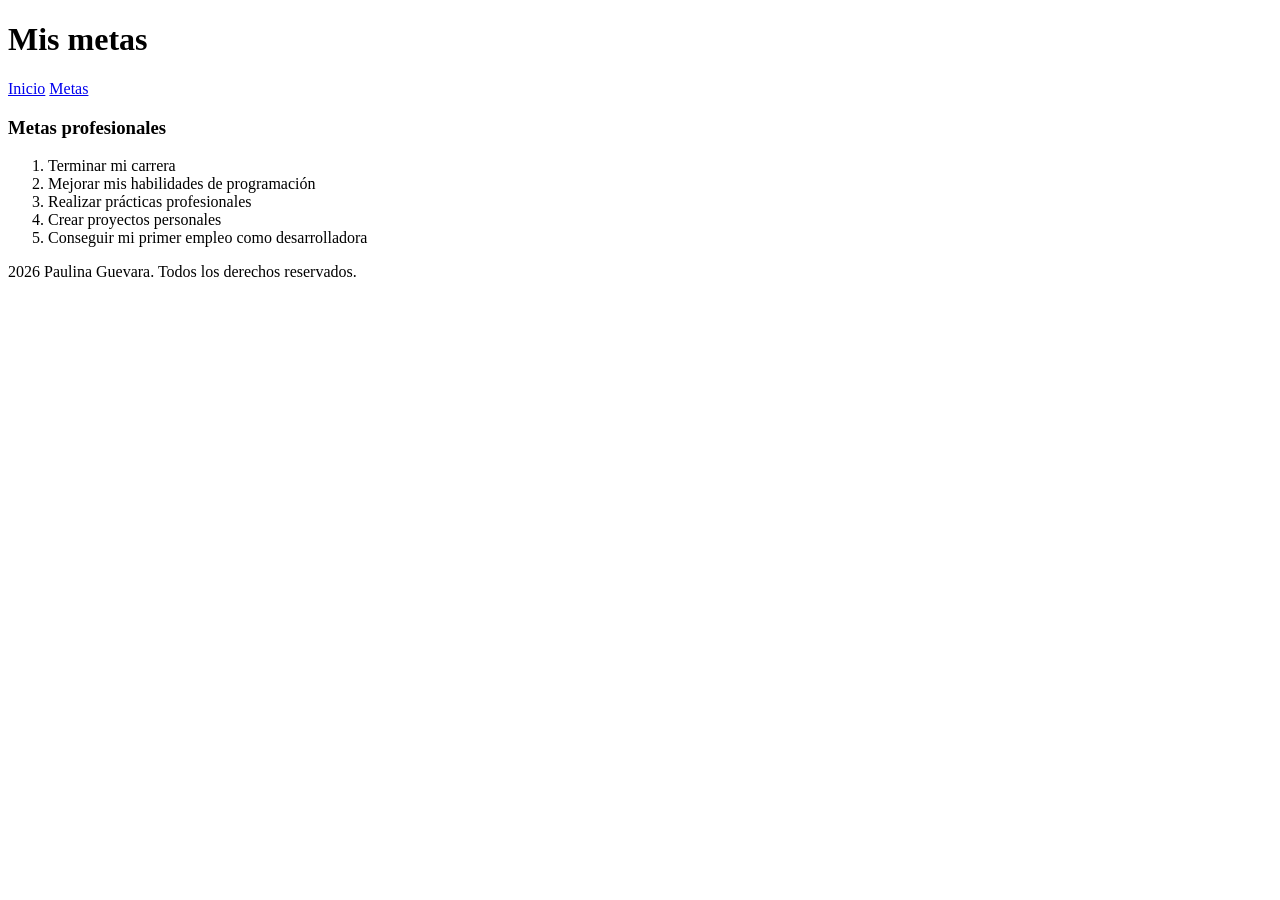
==== src/main/resources/static/metas.html @ 9cc8dcd0 "Info en inicio y metas" ====
<!DOCTYPE html>
<html lang="es">
<head>
    <meta charset="UTF-8">
    <title>Metas - Paulina Guevara</title>
</head>

<body>

<header>
    <h1>Mis metas</h1>

    <nav>
        <a href="index.html">Inicio</a>
        <a href="metas.html">Metas</a>
    </nav>
</header>

<main>

    <h3>Metas profesionales</h3>

    <ol>
        <li>Terminar mi carrera</li>
        <li>Mejorar mis habilidades de programación</li>
        <li>Realizar prácticas profesionales</li>
        <li>Crear proyectos personales</li>
        <li>Conseguir mi primer empleo como desarrolladora</li>
    </ol>

</main>

<footer>
    <p>2026 Paulina Guevara. Todos los derechos reservados.</p>
</footer>

</body>
</html>
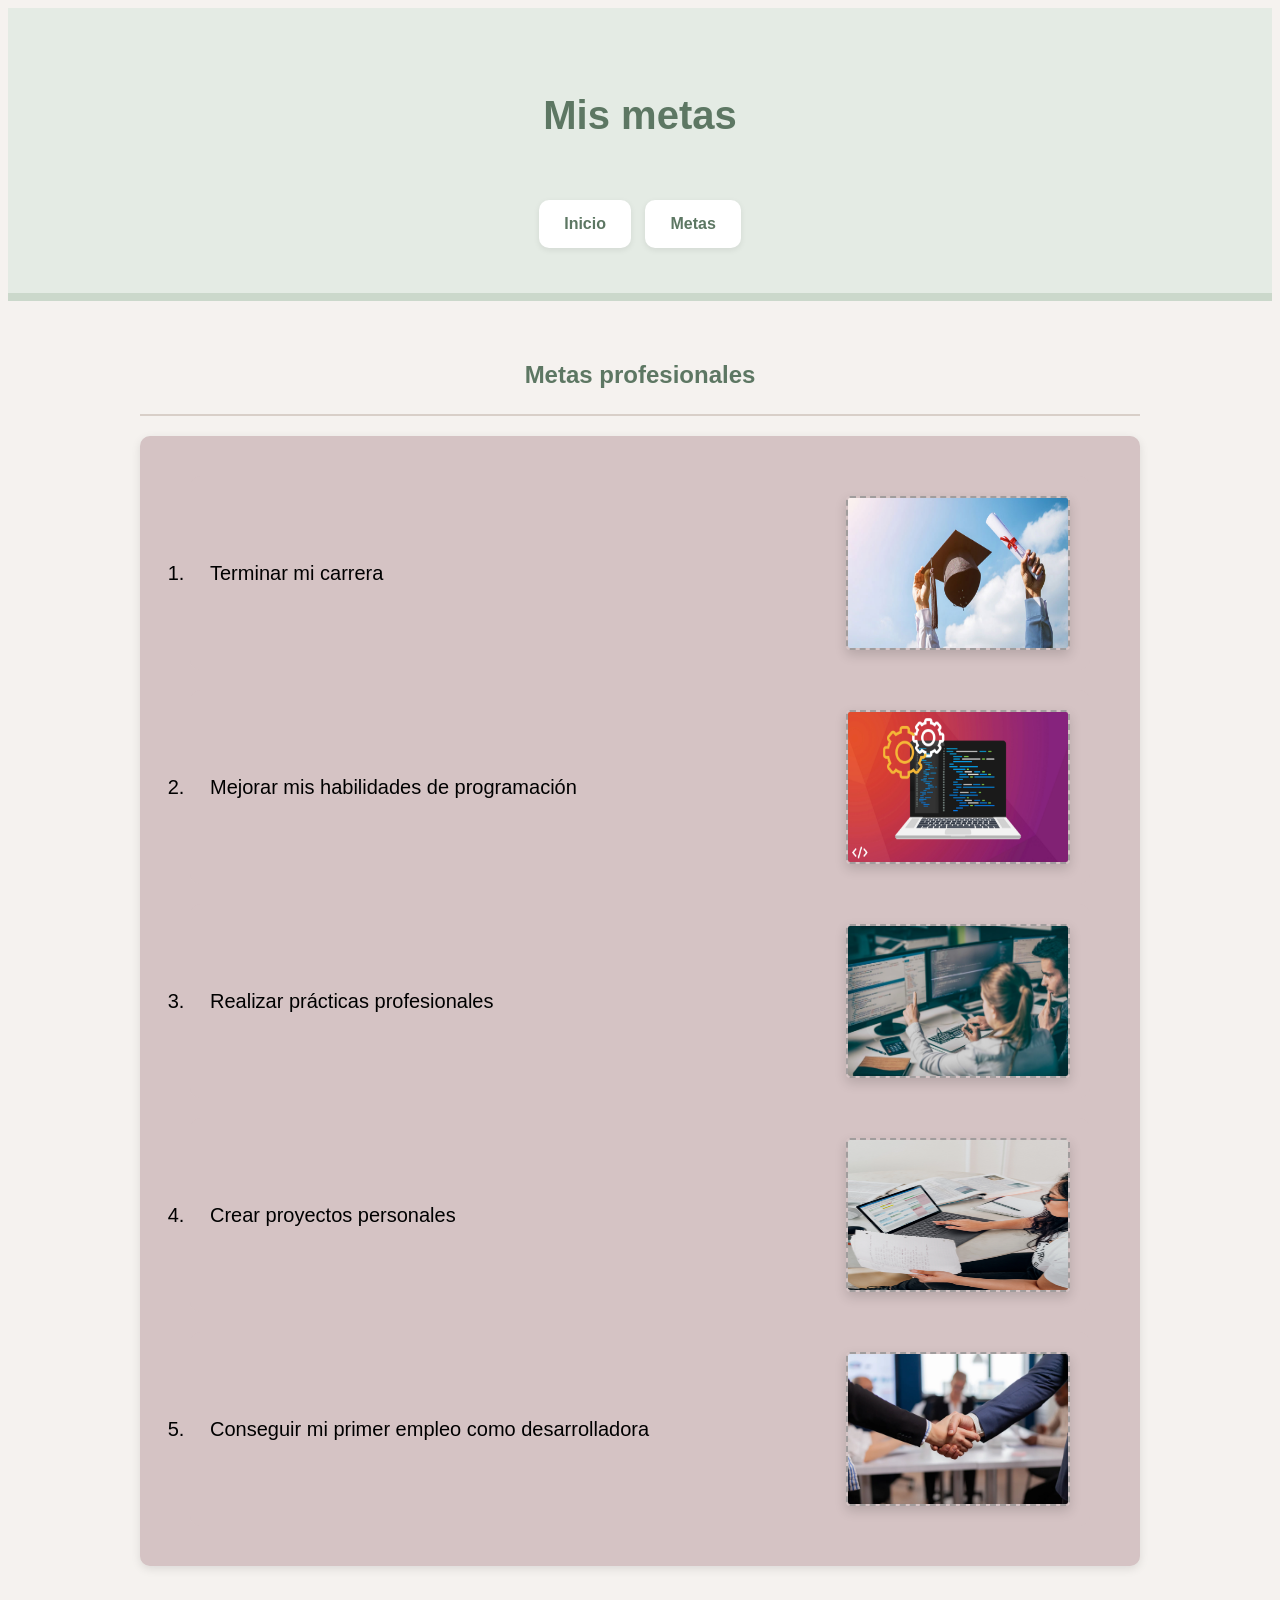
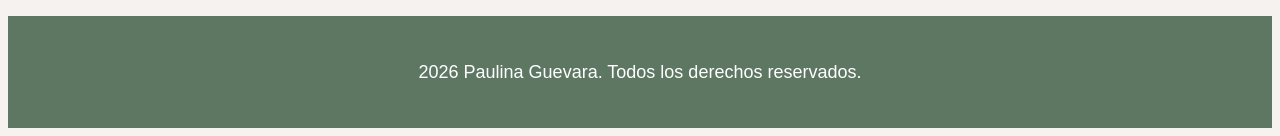
==== commit a4aab8e8: "diseño de pags inicio y metas" ====
--- a/src/main/resources/static/metas.html
+++ b/src/main/resources/static/metas.html
@@ -3,6 +3,7 @@
 <head>
     <meta charset="UTF-8">
     <title>Metas - Paulina Guevara</title>
+    <link rel="stylesheet" href="styles.css">
 </head>
 
 <body>
@@ -18,14 +19,45 @@
 
 <main>
 
-    <h3>Metas profesionales</h3>
+    <h2>Metas profesionales</h2>
 
-    <ol>
-        <li>Terminar mi carrera</li>
-        <li>Mejorar mis habilidades de programación</li>
-        <li>Realizar prácticas profesionales</li>
-        <li>Crear proyectos personales</li>
-        <li>Conseguir mi primer empleo como desarrolladora</li>
+    <ol id="metas">
+
+        <li class="meta">
+            <div class="meta-contenido">
+                <span>Terminar mi carrera</span>
+                <img src="imagenes/img-grad.png" alt="Graduación">
+            </div>
+        </li>
+
+        <li class="meta">
+            <div class="meta-contenido">
+                <span>Mejorar mis habilidades de programación</span>
+                <img src="imagenes/img-progra.png" alt="Programación">
+            </div>
+        </li>
+
+        <li class="meta">
+            <div class="meta-contenido">
+                <span>Realizar prácticas profesionales</span>
+                <img src="imagenes/img-prac.png" alt="Prácticas profesionales">
+            </div>
+        </li>
+
+        <li class="meta">
+            <div class="meta-contenido">
+                <span>Crear proyectos personales</span>
+                <img src="imagenes/img-proyectos.png" alt="Proyectos personales">
+            </div>
+        </li>
+
+        <li class="meta">
+            <div class="meta-contenido">
+                <span>Conseguir mi primer empleo como desarrolladora</span>
+                <img src="imagenes/img-empleo.png" alt="Primer empleo">
+            </div>
+        </li>
+
     </ol>
 
 </main>
--- a/src/main/resources/static/styles.css
+++ b/src/main/resources/static/styles.css
@@ -0,0 +1,178 @@
+body {
+    font-family: 'Trebuchet MS', sans-serif;
+    background-color: #F5F2EF;
+    color: #000000;
+    line-height: 2;
+}
+
+h1, h2, h3 {
+    text-align: center;
+}
+
+h1 {
+    color: #5D7763;
+    font-size: 2.5rem;
+    margin-bottom: 5px;
+}
+
+h2 {
+    color: #5D7763;
+    margin-top: 50px;
+    border-bottom: 2px solid #D8CFC8;
+    padding-bottom: 15px;
+}
+
+h3 {
+    color: #73776d;
+}
+
+p {
+    font-size: 18px;
+}
+
+img {
+    display: block;
+    margin: 50px auto;
+    border-radius: 40px;
+    border: 5px solid white;
+    box-shadow: 0 5px 12px rgba(0, 0, 0, 0.15);
+}
+
+a {
+    color: #5D7763;
+    text-decoration: none;
+    font-weight: bold;
+}
+
+a:hover {
+    color: #6c4b54;
+    text-decoration: underline;
+}
+
+header {
+    background-color: #E4EBE4;
+    text-align: center;
+    padding: 40px 20px;
+    border-bottom: 8px solid #CBD8CB;
+}
+
+header p {
+    color: #656A60;
+    font-size: 20px;
+}
+
+nav {
+    margin-top: 40px;
+}
+
+nav a {
+    background-color: white;
+    padding: 8px 25px;
+    margin: 5px;
+    border-radius: 10px;
+    display: inline-block;
+    box-shadow: 0 2px 6px rgba(0, 0, 0, 0.08);
+}
+
+nav a:hover {
+    background-color: #F5E4DE;
+    text-decoration: none;
+}
+
+main {
+    width: 85%;
+    max-width: 1000px;
+    margin: 30px auto;
+}
+
+.destacado {
+    background-color: #F5E4DE;
+    border-left: 6px solid #bd7188;
+    border-top: 6px solid #bd7188;
+    border-radius: 8px;
+    padding: 15px 20px;
+    margin: 50px 0;
+}
+
+ul, ol {
+    background-color: white;
+    padding: 20px 50px;
+    border-radius: 10px;
+    box-shadow: 0 3px 10px rgba(0, 0, 0, 0.1);
+}
+
+li {
+    margin: 8px 0;
+}
+
+table {
+    width: 100%;
+    border-collapse: collapse;
+    margin: 20px 0 40px;
+    background-color: white;
+    box-shadow: 0 3px 10px rgba(0, 0, 0, 0.1);
+}
+
+th, td {
+    border: 2px solid #D8CFC8;
+    padding: 10px;
+    text-align: center;
+}
+
+th {
+    background-color: #DDE7DE;
+    color: #46564A;
+}
+
+tr:hover {
+    background-color: #FAF4F1;
+}
+
+#schedule th {
+    background-color: #DDE7DE;
+    padding: 12px;
+}
+
+#schedule td {
+    height: 40px;
+}
+
+.hour-schedule {
+    background-color: #F5E4DE;
+    color: #704D59;
+    font-weight: bold;
+}
+
+.meta {
+    background-color: #d5c3c4;
+    border-radius: 10px;
+    padding: 20px;
+    margin: 20px 0;
+}
+
+.meta-contenido {
+    display: flex;
+    align-items: center;
+    justify-content: space-between;
+}
+
+.meta img {
+    margin: 0 0 0 30px;
+    width: 220px;
+    height: 150px;
+    border-radius: 4px;
+    border: 2px dashed #a19d9d;
+}
+
+#metas{
+    background-color: #d5c3c4;
+    font-size: 20px;
+}
+
+footer {
+    background-color: #5D7763;
+    text-align: center;
+    color: white;
+    padding: 20px;
+    margin-top: 50px;
+}
